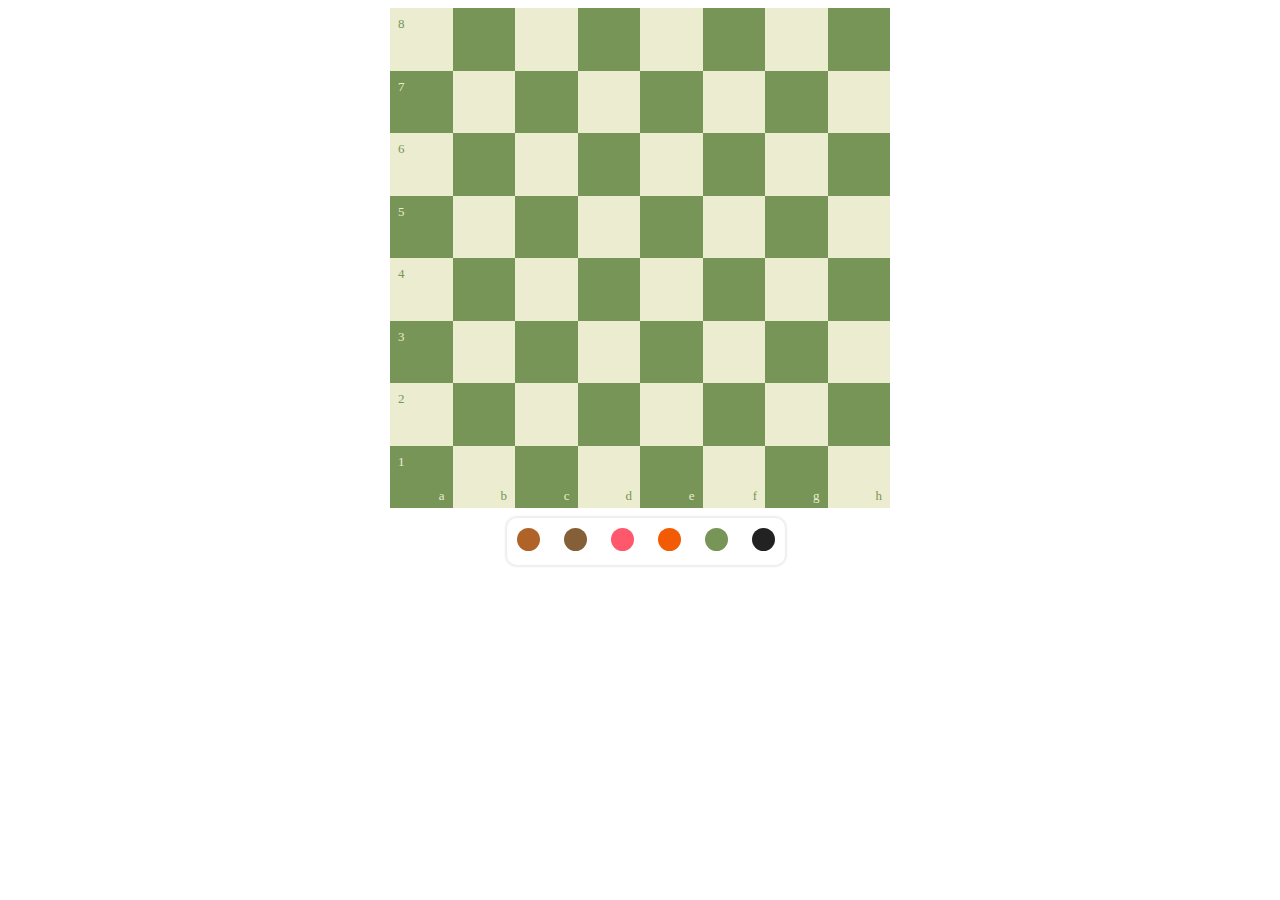
==== index.html @ 545e1b10 "border support" ====
<!DOCTYPE html>
<html>
<head>
	<title>trueChess | Open Source Chess framework for game of chess.</title>
	  <meta charset="UTF-8">
	  <meta name="description" content="Free and Open Source chess framework for your next chess game project.">
	  <meta name="keywords" content="trueChess, chess game, game, board, pawn, king, knight, rook, bishop, chess board, white pawn, black pawn, check mate, ichess, chessboard, play chess, learn chess, develop chess, integrate chess board">
	  <meta name="author" content="Sonu Auti @sonuauti">
	  <meta name="viewport" content="width=device-width, initial-scale=1.0">
	  <link rel="stylesheet" href="https://cdnjs.cloudflare.com/ajax/libs/animate.css/3.5.2/animate.min.css"> <!-- required for animation if set false then not required-->
	  <link rel="stylesheet" href="style.css"> <!-- color and style information -->
	  <script type="text/javascript" src="truechess.js"> </script> <!--  main js file -->
	
</head>

<body style="text-align: center;font-size: 16px;">

	<div id="chessBoard1" style="width: 500px; margin: auto;"> </div>
	
	<div style="box-shadow: 0px 0px 2px 2px #eee;
	border-radius: 10px;margin-left: 12px;display: inline-block;margin-top: 10px;">
		<div  id="theme_wood" class="themes animated" style="background: var(--theme_wood);" onclick="updateTheme(document.getElementById(this.id).style.background);"></div>
		<div  id="theme_darkwood" class="themes animated" style="background: var(--theme_darkwood);" onclick="updateTheme(document.getElementById(this.id).style.background);"></div>
		<div id="theme_pink" class="themes animated" style="background: var(--theme_pink);" onclick="updateTheme(document.getElementById(this.id).style.background);"></div>
		<div  id="theme_vibrant" class="themes animated" style="background: var(--theme_vibrant);" onclick="updateTheme(document.getElementById(this.id).style.background);"></div>
		<div  id="theme_default" class="themes animated" style="background: var(--theme_default);" onclick="updateTheme(document.getElementById(this.id).style.background);"></div>
		<div  id="theme_black" class="themes animated" style="background: var(--theme_black);" onclick="updateTheme(document.getElementById(this.id).style.background);"></div>
	</div>


	<script type="text/javascript">
		function initiChess(){
		var config = {
			showBoardNotations:true,	//show board notations 1-8, a-f
			position:"start",  // either start or position array
			orientation:'default',			//top side down
			isDraggable:false,				//drag element
			isFocus:false,					//
			boardTheme:'theme_default',		//board color
			showClock:true,				//hide or show clock
			gameTime:'10',				//game time
			imgSrc:'img/',				//absolute path of icons
			displayUnicodeSymbols:false, //display web friendly icons
			showCapturedPieces:true,	//show captured pieces
			showBoardWithPieces:true,	//show board only
			animation:true, 				//show animation 
			showBorder:false
		}

		
		createChessBoard('chessBoard1',config);
	}
	initiChess();
	</script>

</body>
</html>
---- style.css ----
:root{
			--cell1:#779556;
			--cell2:#ebecd0;
			--abort:#ff00006f;
			--draw:#999;
			--resign:#ffd7009f;
			--cellhw:60px;
			--theme_wood:#B06328;
			--theme_darkwood:#855F38;
			--theme_pink:#FF576B;
			--theme_vibrant:#F25A04;
			--theme_black:#222222;
			--theme_default:#779556;
			--borad_border:#444;

			
			--wking:url('img/wking.png');
			--wqueen:url('img/wqueen.png');
			--wbishop:url('img/wbishop.png');
			--wknight:url('img/wknight.png');
			--wrook:url('img/wrook.png');
			--wpawn:url('img/wpawn.png');
			--bking:url('img/bking.png');
			--bqueen:url('img/bqueen.png');
			--bbishop:url('img/bbishop.png');
			--bknight:url('img/bknight.png');
			--brook:url('img/brook.png');
			--bpawn:url('img/bpawn.png');
		}

		#startBtn:hover{
			background: #95BB4A !important;
		}
		.btn{
			font-size: 16px;border-radius: 8px;border: none;width: 120px;height: 50px;color: #fff;font-weight: bold;letter-spacing: 2px;margin: 10px;
		}
		
		.themes{
			max-width: 20px;
			min-width: 15px;
			min-height: 15px;
			border-radius: 15px;
			padding: 4px;
			margin: 10px;
			display: inline-block !important;
		}
		.evenCol{
			display: inline-block;
			background-color: var(--cell2);
			padding: 4px;
		}
		.oddCol{
			display: inline-block;
			background-color: var(--cell1);
			padding: 4px;
		}
		.cell{
			font-size: 14px;
			padding: 4px;
			overflow: hidden;
			text-align: center;
			min-width: var(--cellhw);
			min-height: var(--cellhw);
			max-width: var(--cellhw);
			max-height: var(--cellhw);
		}
		.boardBg{
			box-shadow: 0px 2px 5px 4px #ccc;
			border-radius: 5px;
			padding: 10px;
		}

		#controls{
			margin: 5px;
			max-width: 100%;
			text-align: center;
		}

		.wking{
			background: var(--wking);
			background-repeat: no-repeat;
			background-size: contain;
			text-align:left;
		}
		.wqueen{
			background: var(--wqueen);
			background-repeat: no-repeat;
			background-size: contain;
			text-align:left;
		}
		.wbishop{
			background: var(--wbishop);
			background-repeat: no-repeat;
			background-size: contain;
			text-align:left;
		}
		.wknight{
			background: var(--wknight);
			background-repeat: no-repeat;
			background-size: contain;
			text-align:left;
		}
		.wrook{
			background: var(--wrook);
			background-repeat: no-repeat;
			background-size: contain;
			text-align:left;
		}
		.wpawn{
			background: var(--wpawn);
			background-repeat: no-repeat;
			background-size: contain;
			text-align:left;
		}

		.bking{
			background: var(--bking);
			background-repeat: no-repeat;
			background-size: contain;
			text-align:left;
		}
		.bqueen{
			background: var(--bqueen);
			background-repeat: no-repeat;
			background-size: contain;
			text-align:left;
		}
		.bbishop{
			background: var(--bbishop);
			background-repeat: no-repeat;
			background-size: contain;
			text-align:left;
		}
		.bknight{
			background: var(--bknight);
			background-repeat: no-repeat;
			background-size: contain;
			text-align:left;
		}
		.brook{
			background: var(--brook);
			background-repeat: no-repeat;
			background-size: contain;
			text-align:left;
		}
		.bpawn{
			background: var(--bpawn);
			background-repeat: no-repeat;
			background-size: contain;
			text-align:left;
		}

		.hnotations{
			font-size: 13px;
			float: right;
			margin-top: 75%;
		}
		.vnotations{
			font-size: 13px;
			float: left;
		}
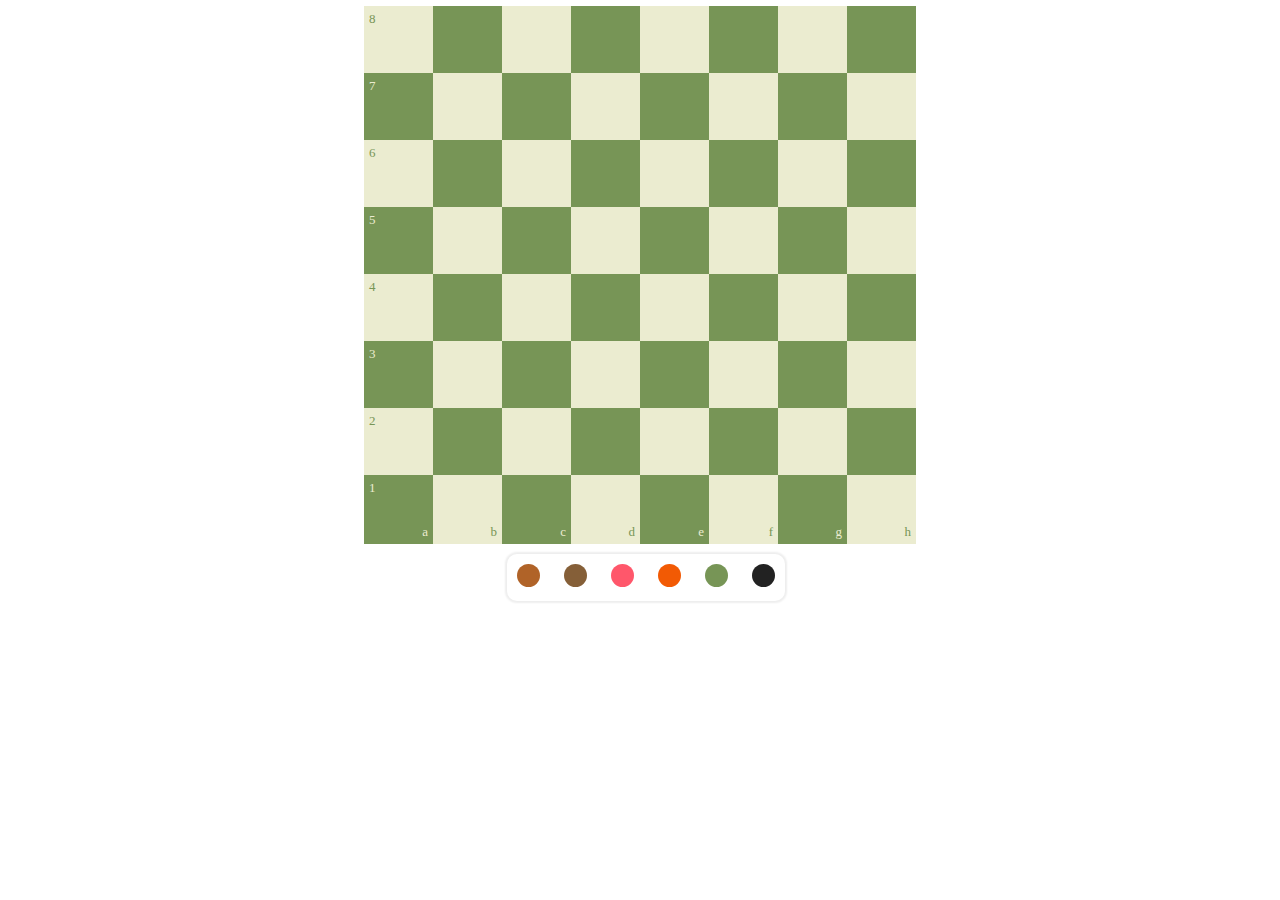
==== commit 4a3c94ef: "beta release" ====
--- a/index.html
+++ b/index.html
@@ -1,40 +1,40 @@
 <!DOCTYPE html>
 <html>
 <head>
-	<title>trueChess | Open Source Chess framework for game of chess.</title>
+	<title>trueChess | Open Source Chess framework.</title>
 	  <meta charset="UTF-8">
 	  <meta name="description" content="Free and Open Source chess framework for your next chess game project.">
 	  <meta name="keywords" content="trueChess, chess game, game, board, pawn, king, knight, rook, bishop, chess board, white pawn, black pawn, check mate, ichess, chessboard, play chess, learn chess, develop chess, integrate chess board">
 	  <meta name="author" content="Sonu Auti @sonuauti">
 	  <meta name="viewport" content="width=device-width, initial-scale=1.0">
-	  <link rel="stylesheet" href="https://cdnjs.cloudflare.com/ajax/libs/animate.css/3.5.2/animate.min.css"> <!-- required for animation if set false then not required-->
+	  <link rel="stylesheet" href="https://cdnjs.cloudflare.com/ajax/libs/animate.css/3.5.2/animate.min.css"> <!-- required for animation, if set false then not required-->
 	  <link rel="stylesheet" href="style.css"> <!-- color and style information -->
-	  <script type="text/javascript" src="truechess.js"> </script> <!--  main js file -->
+	  <script type="text/javascript" src="truechess_beta.js"> </script> <!--  main js file -->
 	
 </head>
 
 <body style="text-align: center;font-size: 16px;">
 
-	<div id="chessBoard1" style="width: 500px; margin: auto;"> </div>
+	<div id="chessBoard1" style="width: 600px; margin: auto;"> </div>
 	
 	<div style="box-shadow: 0px 0px 2px 2px #eee;
 	border-radius: 10px;margin-left: 12px;display: inline-block;margin-top: 10px;">
-		<div  id="theme_wood" class="themes animated" style="background: var(--theme_wood);" onclick="updateTheme(document.getElementById(this.id).style.background);"></div>
-		<div  id="theme_darkwood" class="themes animated" style="background: var(--theme_darkwood);" onclick="updateTheme(document.getElementById(this.id).style.background);"></div>
-		<div id="theme_pink" class="themes animated" style="background: var(--theme_pink);" onclick="updateTheme(document.getElementById(this.id).style.background);"></div>
-		<div  id="theme_vibrant" class="themes animated" style="background: var(--theme_vibrant);" onclick="updateTheme(document.getElementById(this.id).style.background);"></div>
-		<div  id="theme_default" class="themes animated" style="background: var(--theme_default);" onclick="updateTheme(document.getElementById(this.id).style.background);"></div>
-		<div  id="theme_black" class="themes animated" style="background: var(--theme_black);" onclick="updateTheme(document.getElementById(this.id).style.background);"></div>
+		<div  id="theme_wood" class="themes animated" style="background: var(--theme_wood);" onclick="truechess.updateTheme(document.getElementById(this.id).style.background);"></div>
+		<div  id="theme_darkwood" class="themes animated" style="background: var(--theme_darkwood);" onclick="truechess.updateTheme(document.getElementById(this.id).style.background);"></div>
+		<div id="theme_pink" class="themes animated" style="background: var(--theme_pink);" onclick="truechess.updateTheme(document.getElementById(this.id).style.background);"></div>
+		<div  id="theme_vibrant" class="themes animated" style="background: var(--theme_vibrant);" onclick="truechess.updateTheme(document.getElementById(this.id).style.background);"></div>
+		<div  id="theme_default" class="themes animated" style="background: var(--theme_default);" onclick="truechess.updateTheme(document.getElementById(this.id).style.background);"></div>
+		<div  id="theme_black" class="themes animated" style="background: var(--theme_black);" onclick="truechess.updateTheme(document.getElementById(this.id).style.background);"></div>
 	</div>
 
 
 	<script type="text/javascript">
-		function initiChess(){
+	function initiChess(){
 		var config = {
 			showBoardNotations:true,	//show board notations 1-8, a-f
 			position:"start",  // either start or position array
 			orientation:'default',			//top side down
-			isDraggable:false,				//drag element
+			isDraggable:true,				//drag element
 			isFocus:false,					//
 			boardTheme:'theme_default',		//board color
 			showClock:true,				//hide or show clock
@@ -43,12 +43,25 @@
 			displayUnicodeSymbols:false, //display web friendly icons
 			showCapturedPieces:true,	//show captured pieces
 			showBoardWithPieces:true,	//show board only
-			animation:true, 				//show animation 
-			showBorder:false
+			animation:true, 			//show animation 
+			showBorder:false,			//show or hide board border
+			lockMoves:false,
+			onPositionUpdate:function(startPos,endPos,element){
+				console.log('This is from callback function '+startPos+","+endPos+","+element);
+				console.log(truechess.getPositions());
+			},
+			onDragStart:function(startPos){
+				console.log('Position started at '+startPos);
+			},
+			onDragStop:function(endPos){
+				console.log('Position end at '+endPos);
+			},
 		}
-
 		
-		createChessBoard('chessBoard1',config);
+		//console.log(window.truechess);
+		truechess.createChessBoard('chessBoard1',config);
+		//console.log(truechess.getPositions());
+	
 	}
 	initiChess();
 	</script>
--- a/style.css
+++ b/style.css
@@ -4,7 +4,7 @@
 			--abort:#ff00006f;
 			--draw:#999;
 			--resign:#ffd7009f;
-			--cellhw:60px;
+			--cellhw:58px;
 			--theme_wood:#B06328;
 			--theme_darkwood:#855F38;
 			--theme_pink:#FF576B;
@@ -56,7 +56,7 @@
 		}
 		.cell{
 			font-size: 14px;
-			padding: 4px;
+			padding: 1px;
 			overflow: hidden;
 			text-align: center;
 			min-width: var(--cellhw);
